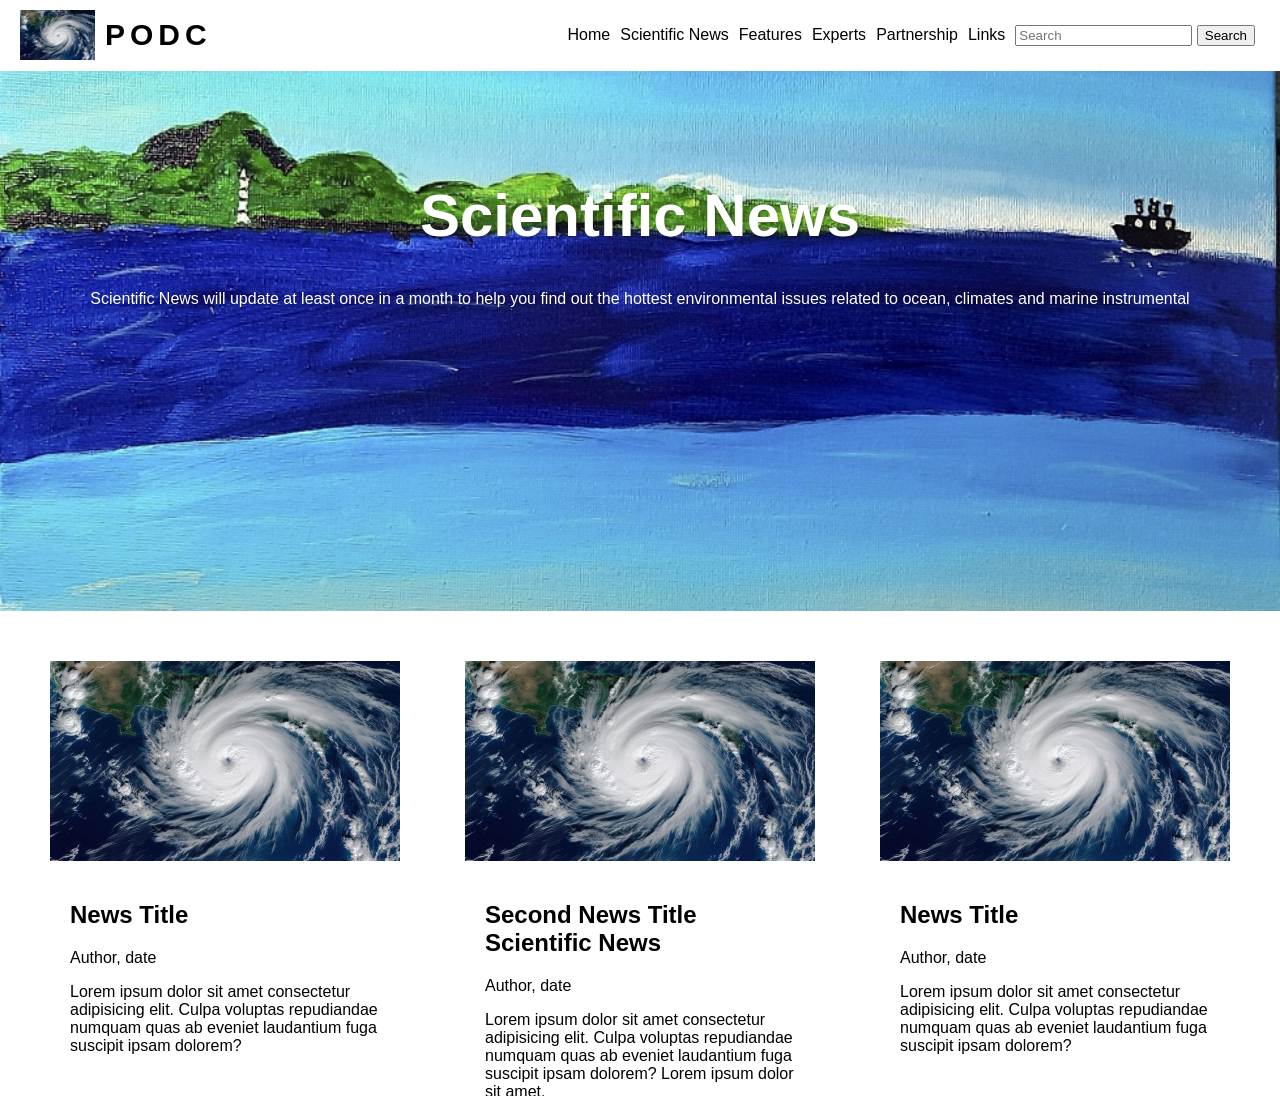
==== CSS/project.html @ 9789f630 "Initial commit" ====
<!DOCTYPE html>
<html lang="en">
<head>
    <meta charset="UTF-8">
    <meta name="viewport" content="width=device-width, initial-scale=1.0">
    <title>Scientific News</title>
    <link rel="stylesheet" href="project.css">
</head>
<body>
    <!-- nav -->
    <div class="nav-container">
        <img src="img/news2.jpg" alt="logo">
        <div class="logo-text">PODC</div>
        <ul>
            <li><a href="#">Home</a></li>
            <li><a href="#">Scientific News</a></li>
            <li><a href="#">Features</a></li>
            <li><a href="#">Experts</a></li>
            <li><a href="#">Partnership</a></li>
            <li><a href="#">Links</a></li>
        </ul>
        <form>
            <input type="text" placeholder="Search">
            <button>Search</button>
        </form>
    </div>
    <!-- end nav -->

    <!-- hero -->
    <div class="hero-container">
        <h1>Scientific News</h1>
        <p>Scientific News will update at least once in a month to help you find out the hottest environmental issues related to ocean, climates and marine instrumental</p>
    </div>
    <!-- end hero -->

    <!-- news section -->
    <div class="news-section">
        <div class="news-container">
            <a href="#">
                <div class="news-card">
                    <div class="image">
                        <img src="img/news2.jpg" alt="news">
                    </div>
                    <div class="card-body">
                        <h2>News Title</h2>
                        <p>Author, date</p>
                        <p>Lorem ipsum dolor sit amet consectetur adipisicing elit. Culpa voluptas repudiandae numquam quas ab eveniet laudantium fuga suscipit ipsam dolorem?</p>
                    </div>
                </div>
            </a>
            <a href="#">
                <div class="news-card">
                    <div class="image">
                        <img src="img/news2.jpg" alt="news">
                    </div>
                    <div class="card-body">
                        <h2>Second News Title Scientific News</h2>
                        <p>Author, date</p>
                        <p>Lorem ipsum dolor sit amet consectetur adipisicing elit. Culpa voluptas repudiandae numquam quas ab eveniet laudantium fuga suscipit ipsam dolorem? Lorem ipsum dolor sit amet.</p>
                    </div>
                </div>
            </a>
            <a href="#">
                <div class="news-card">
                    <div class="image">
                        <img src="img/news2.jpg" alt="news">
                    </div>
                    <div class="card-body">
                        <h2>News Title</h2>
                        <p>Author, date</p>
                        <p>Lorem ipsum dolor sit amet consectetur adipisicing elit. Culpa voluptas repudiandae numquam quas ab eveniet laudantium fuga suscipit ipsam dolorem?</p>
                    </div>
                </div>
            </a>
        </div>
    </div>
    <!-- end news section -->

</body>
</html>
---- CSS/project.css ----
body {
    font-family: Arial, Helvetica, sans-serif;
    margin: 0;
    height: 1000px;
}


/* nav */
.nav-container {
    display: flex;
    background-color: white;
    width: 100%;
    padding: 10px 25px 10px 20px;
    box-sizing: border-box;
    gap: 10px;
    align-items: center;
    position: fixed;
    top: 0;
}

.nav-container img {
    height: 50px;
}

.logo-text {
    font-size: 30px;
    letter-spacing: 5px;
    font-weight: 600;
    margin-right: auto;
}

.nav-container ul {
    display: flex;
    gap: 10px;
    list-style: none;
}

.nav-container ul li a {
    text-decoration: none;
    color: black;
}

.nav-container ul li a:hover {
    color: rgb(118, 118, 118);
}

/* hero */
.hero-container {
    text-align: center;
    text-shadow: 2px 2px 2px rgba(0, 0, 0, .2);
    color: white;
    height: 60vh;
    margin-top: 71px;
    padding: 70px 20px;
    box-sizing: border-box;
    background-image: url('img/18.png');
    background-repeat: no-repeat;
    background-size: cover;
    background-position: center;
}

h1 {
    font-size: 60px;
}

/* content */
.news-section {
    margin: 50px;
    margin-bottom: 100px;
}

.news-container {
    margin: 0 auto;
    display: flex;
    justify-content: space-between;
    gap: 20px;
    flex-wrap: wrap;
}

.news-container a {
    text-decoration: none;
    color: black;
}

.news-card {
    width: 350px;
    height: 435px;
    /* border: 1px solid black; */
    overflow: hidden;
}

.news-card .image {
    width: 100%;
    height: 200px;
}

.image img {
    width: 100%;
    height: 100%;
    object-fit: cover;
}

.card-body {
    padding: 20px;
    box-sizing: border-box;
}


@media screen and (max-width: 576px) {
    .hero-container {
        height: 35vh;
    }

    h1 {
        font-size: 30px;
    }

    p {
        font-size: 10px;
    }

    .news-container {
        justify-content: center;
    }
}
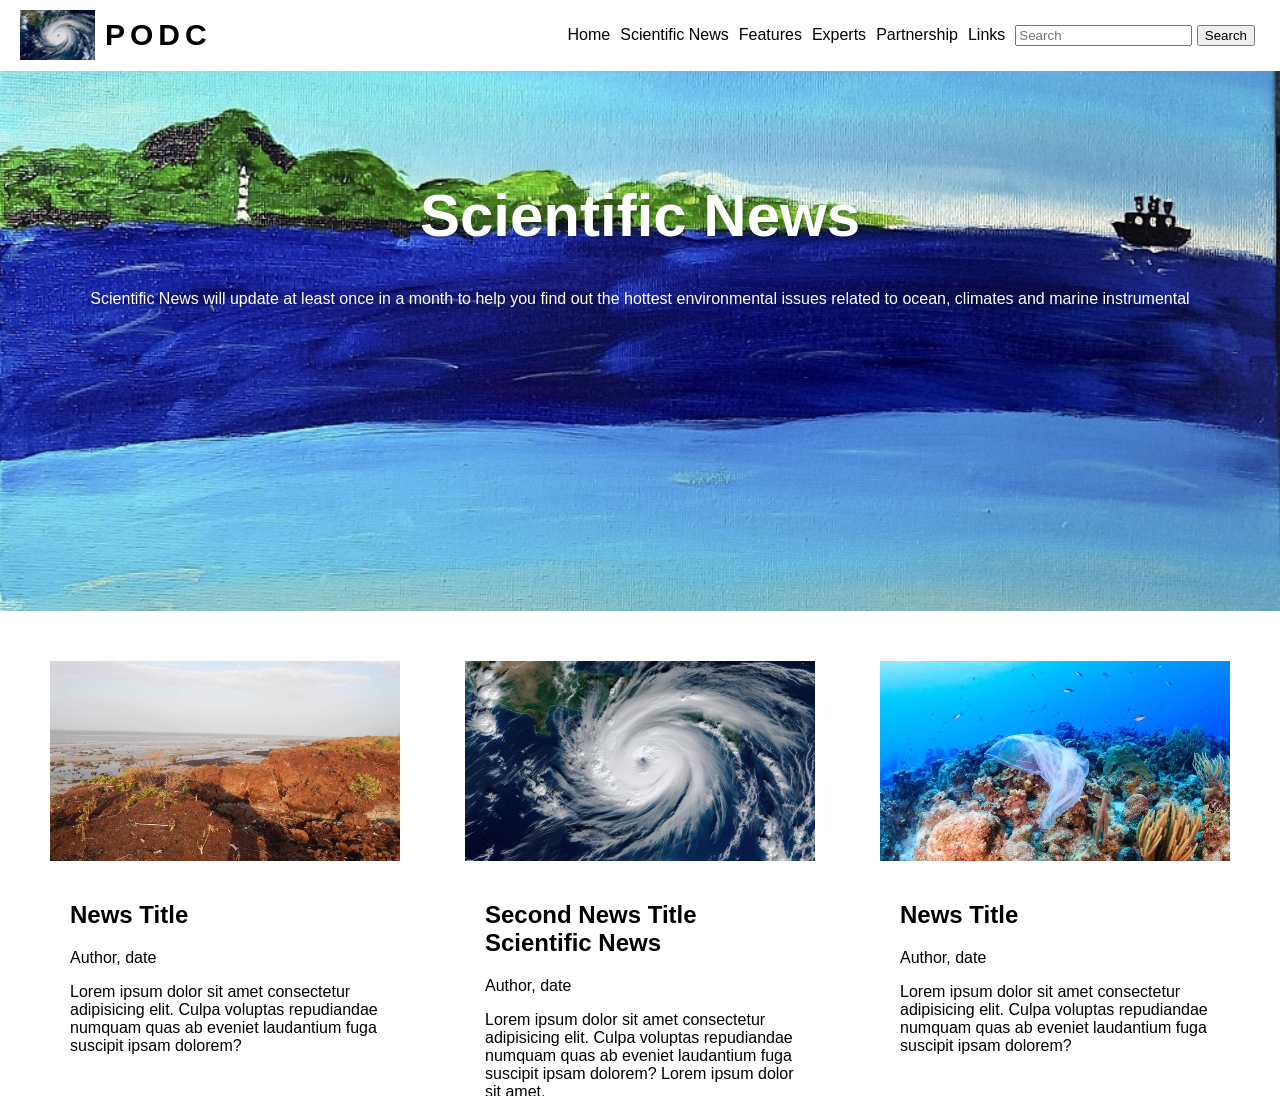
==== commit 9a88af5a: "minor fix" ====
--- a/CSS/project.html
+++ b/CSS/project.html
@@ -39,7 +39,7 @@
             <a href="#">
                 <div class="news-card">
                     <div class="image">
-                        <img src="img/news2.jpg" alt="news">
+                        <img src="img/news1.jpg" alt="news">
                     </div>
                     <div class="card-body">
                         <h2>News Title</h2>
@@ -63,7 +63,7 @@
             <a href="#">
                 <div class="news-card">
                     <div class="image">
-                        <img src="img/news2.jpg" alt="news">
+                        <img src="img/news3.jpg" alt="news">
                     </div>
                     <div class="card-body">
                         <h2>News Title</h2>
